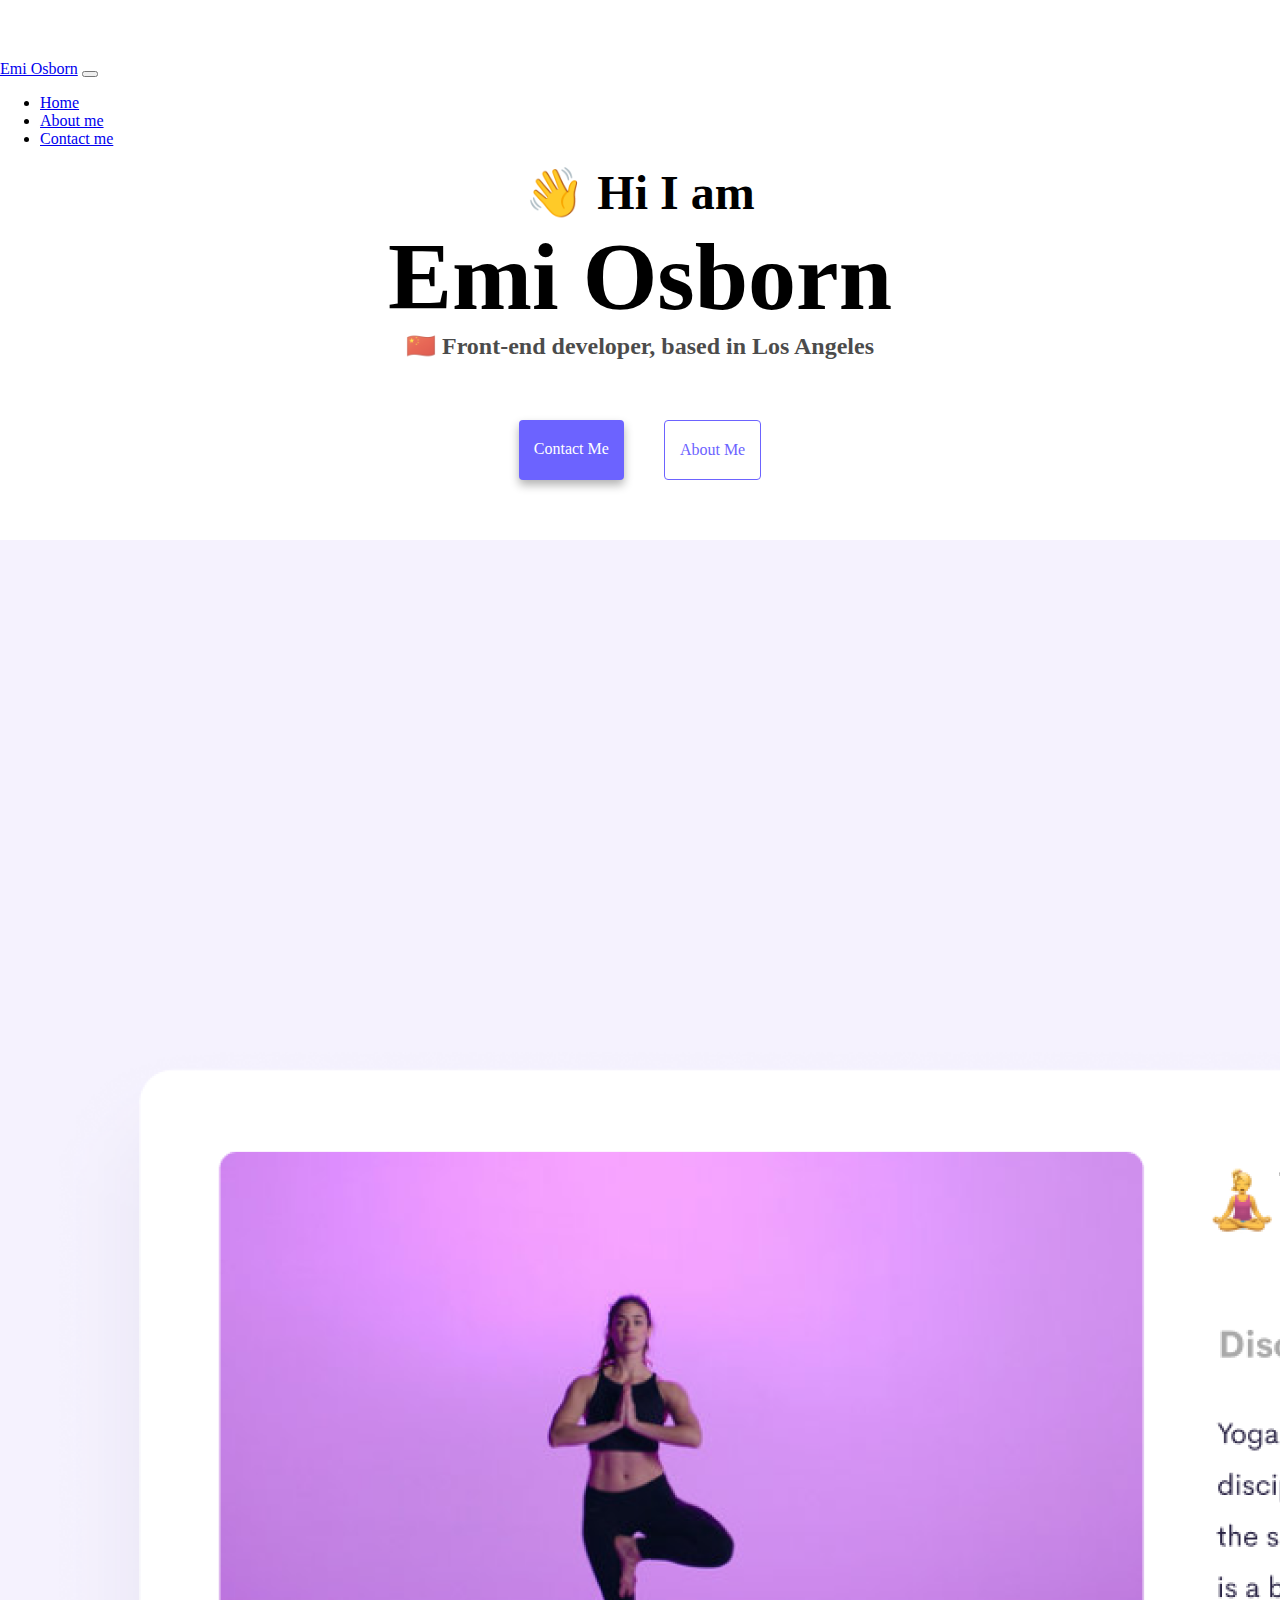
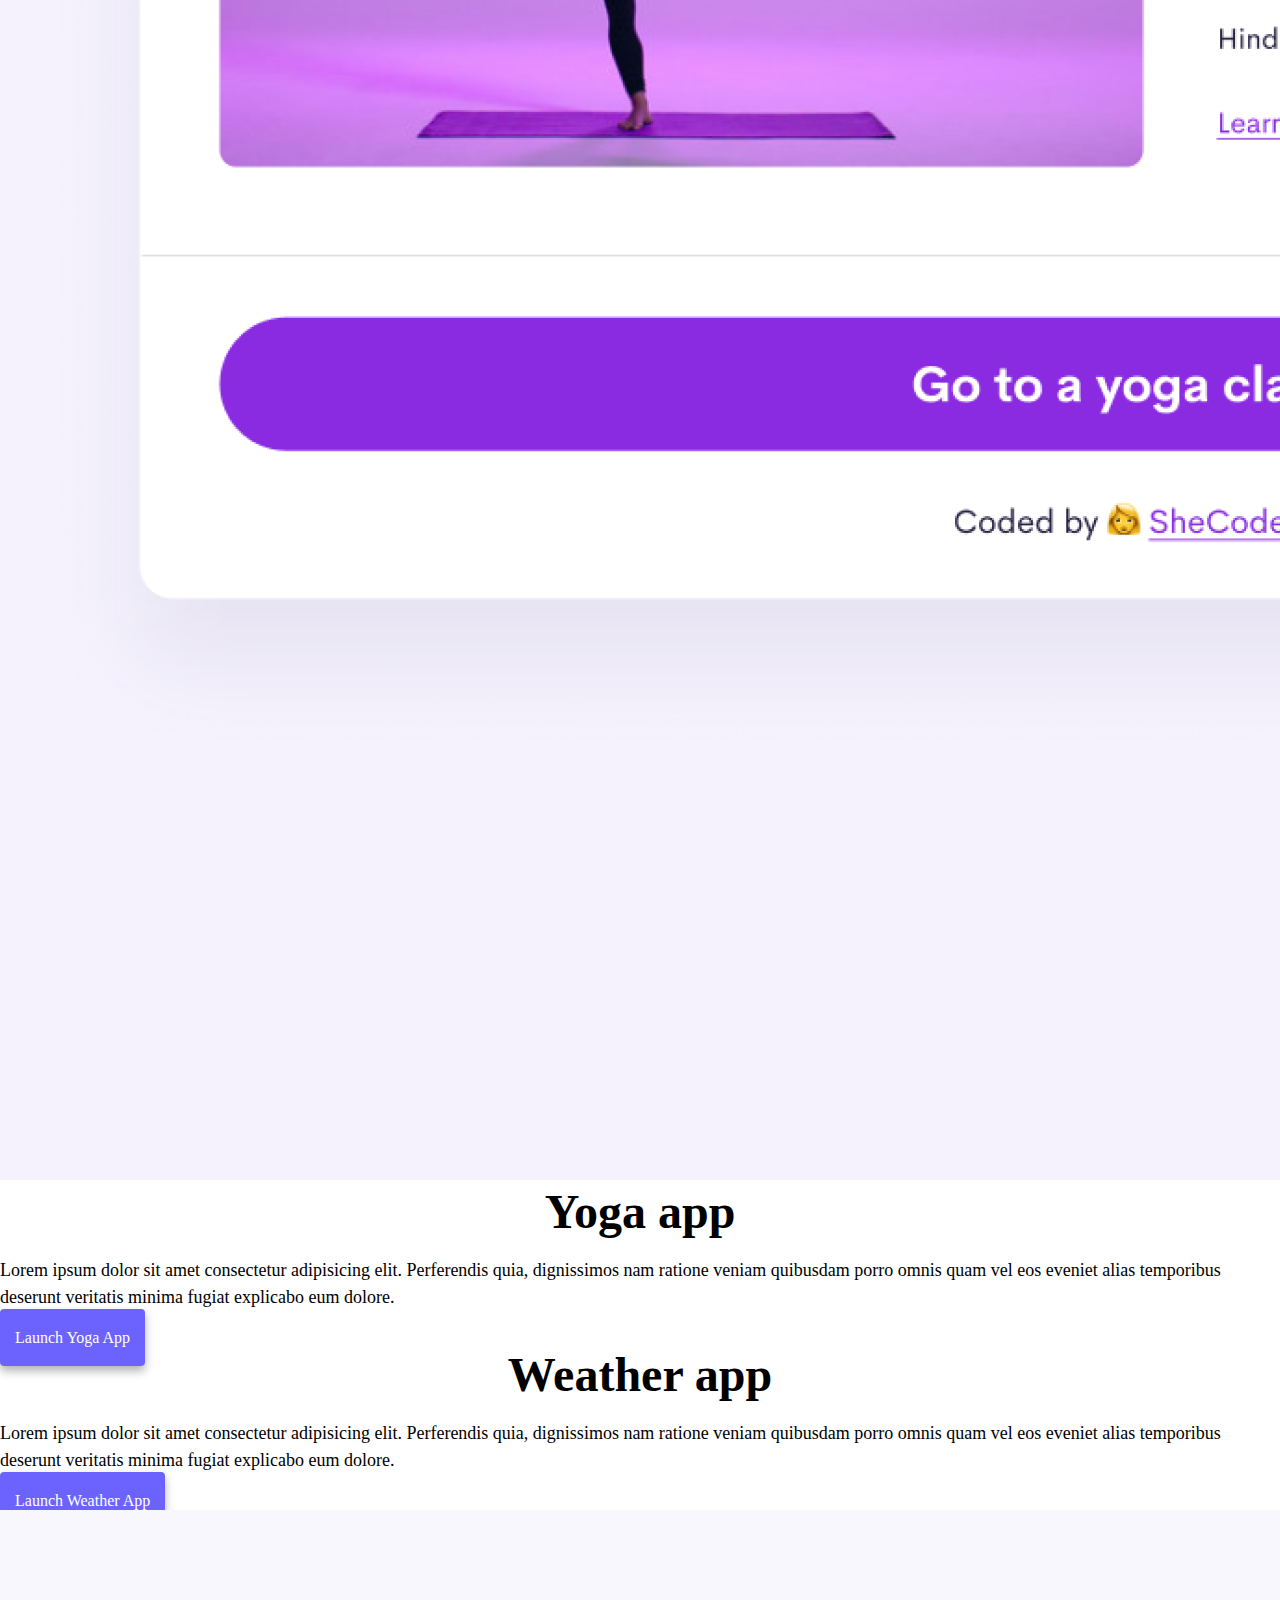
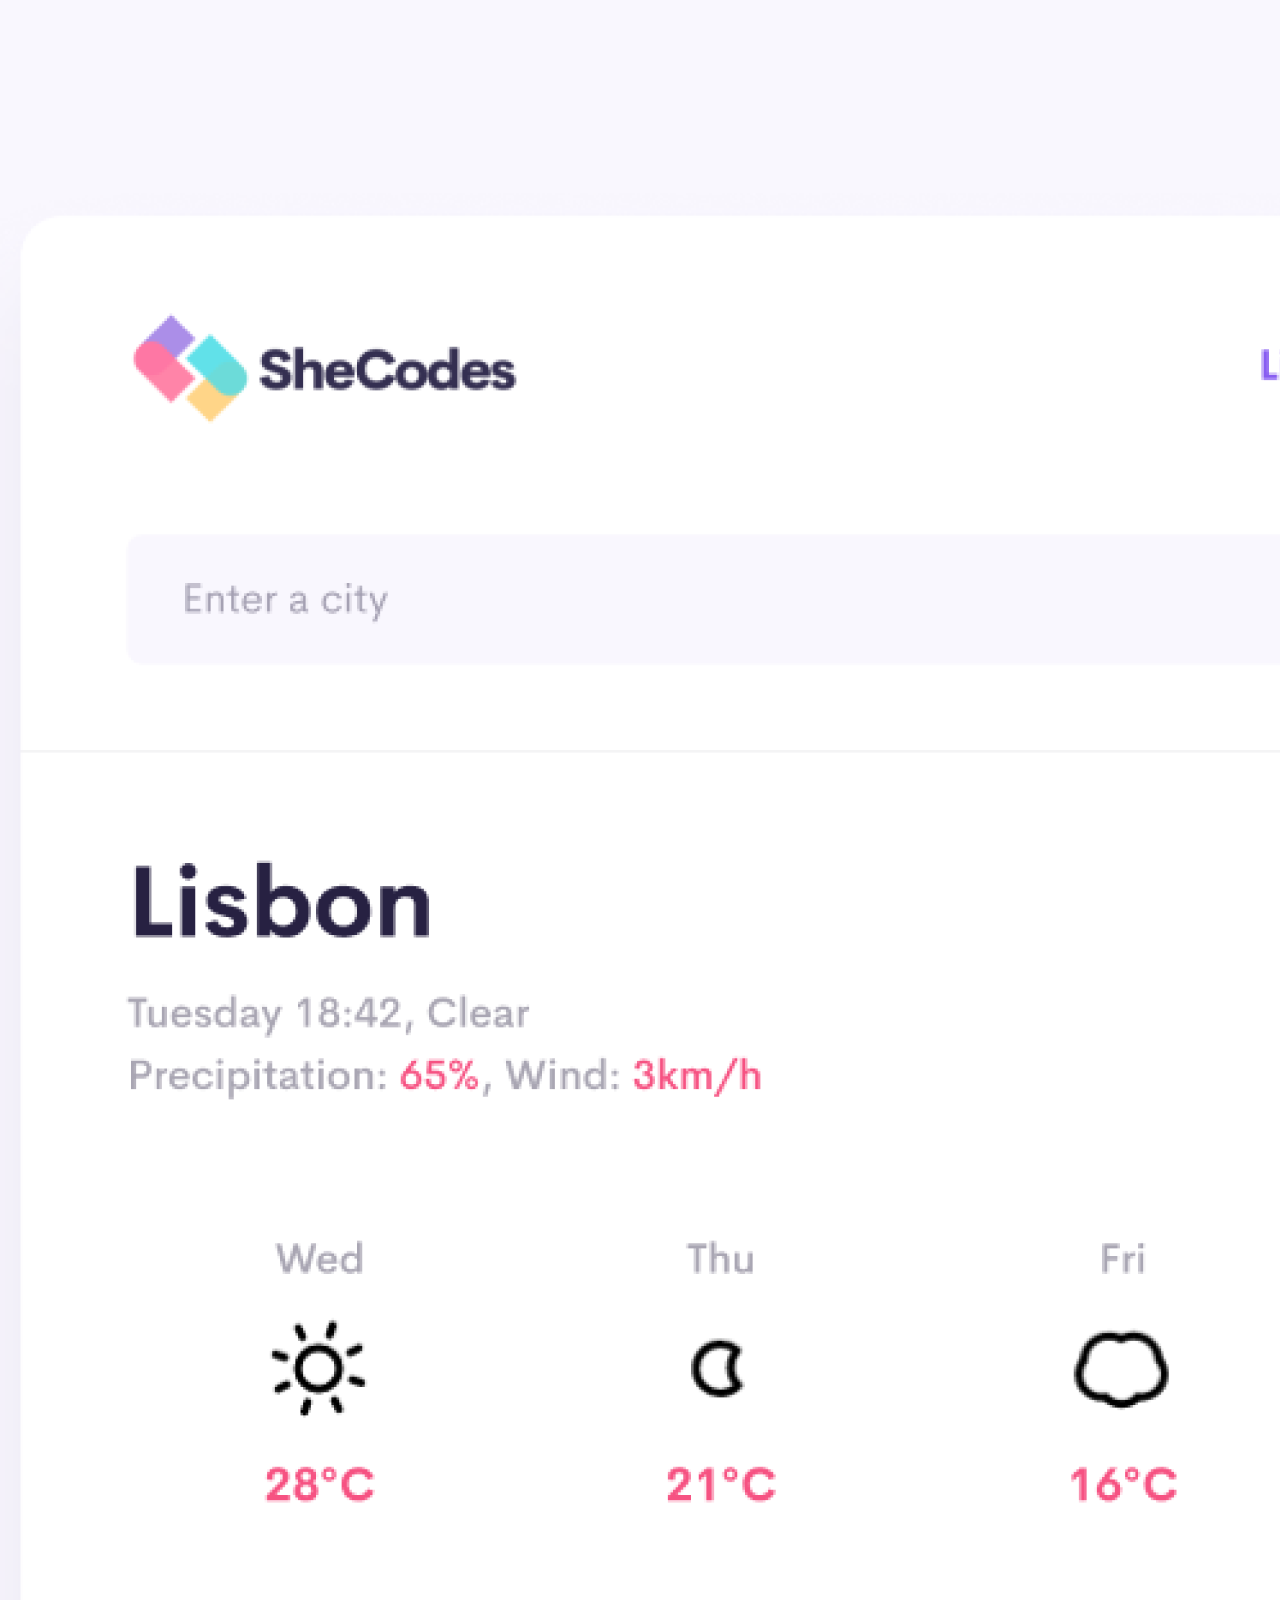
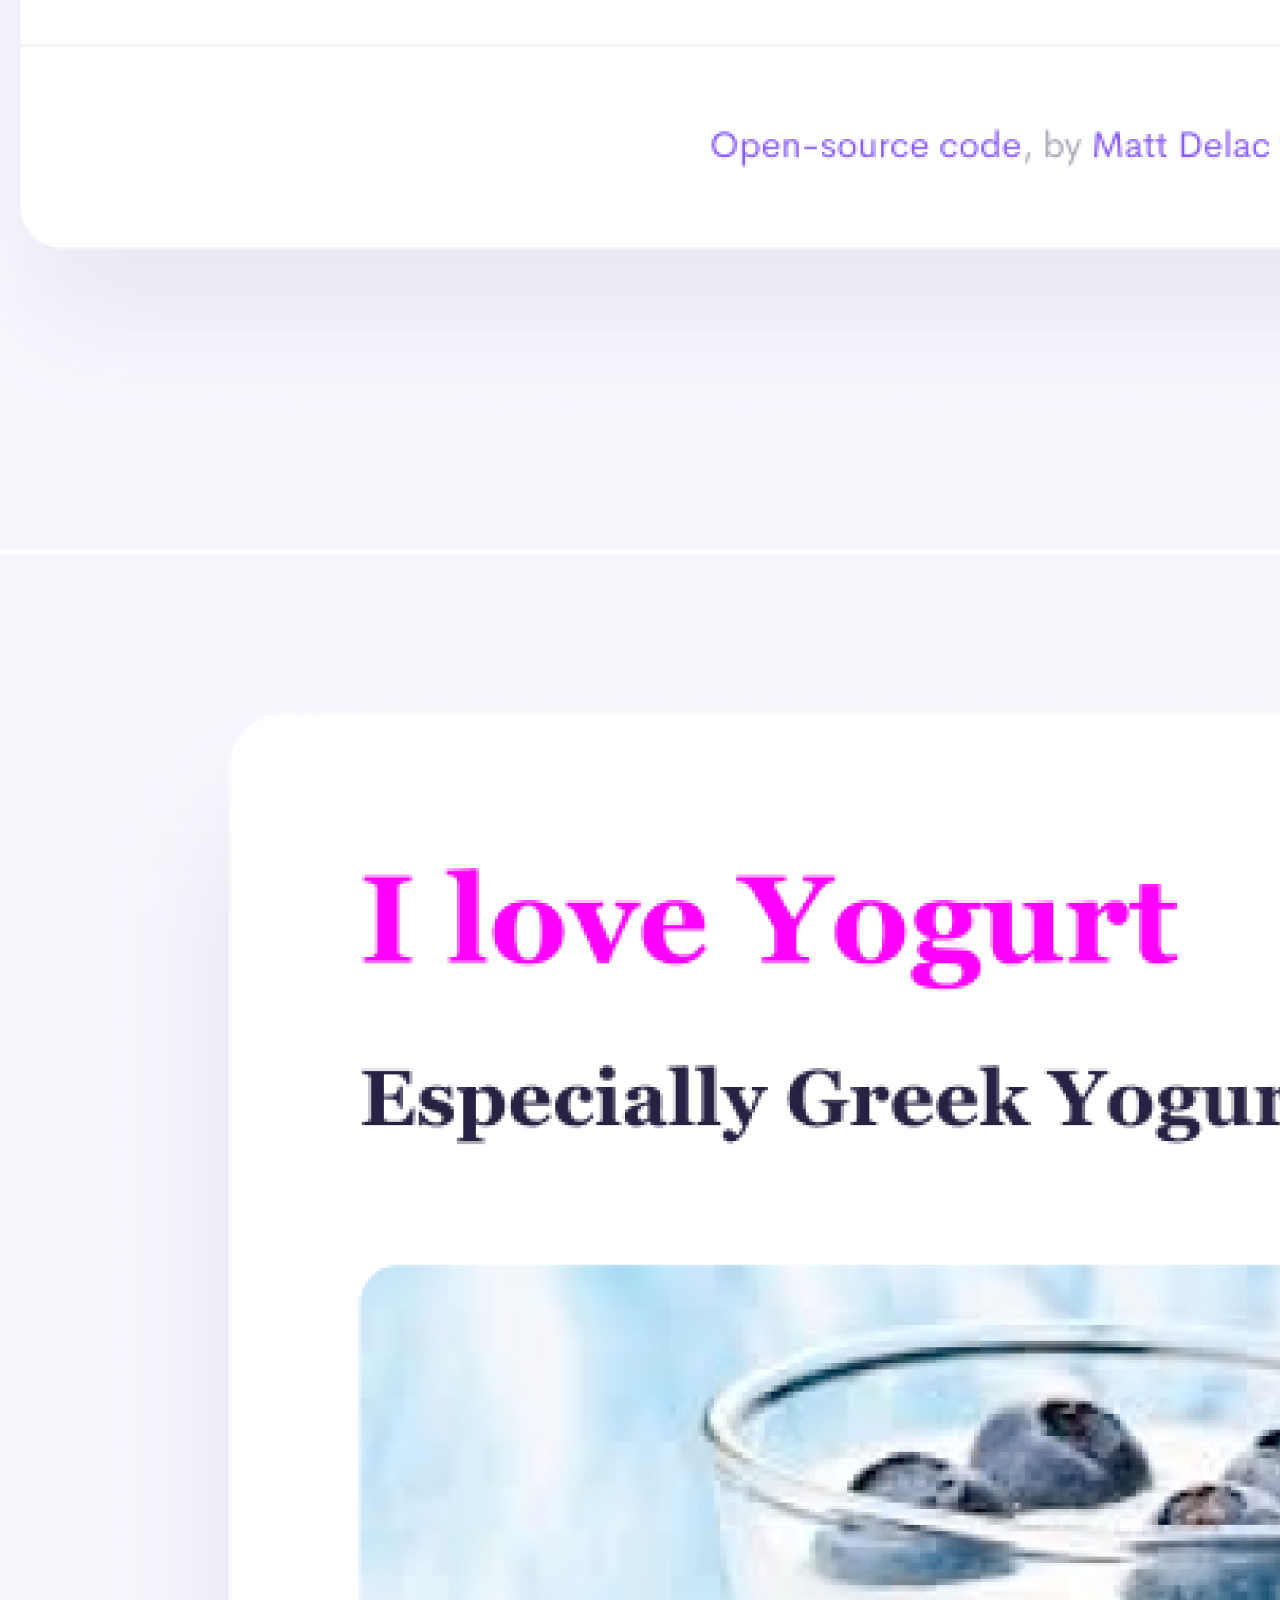
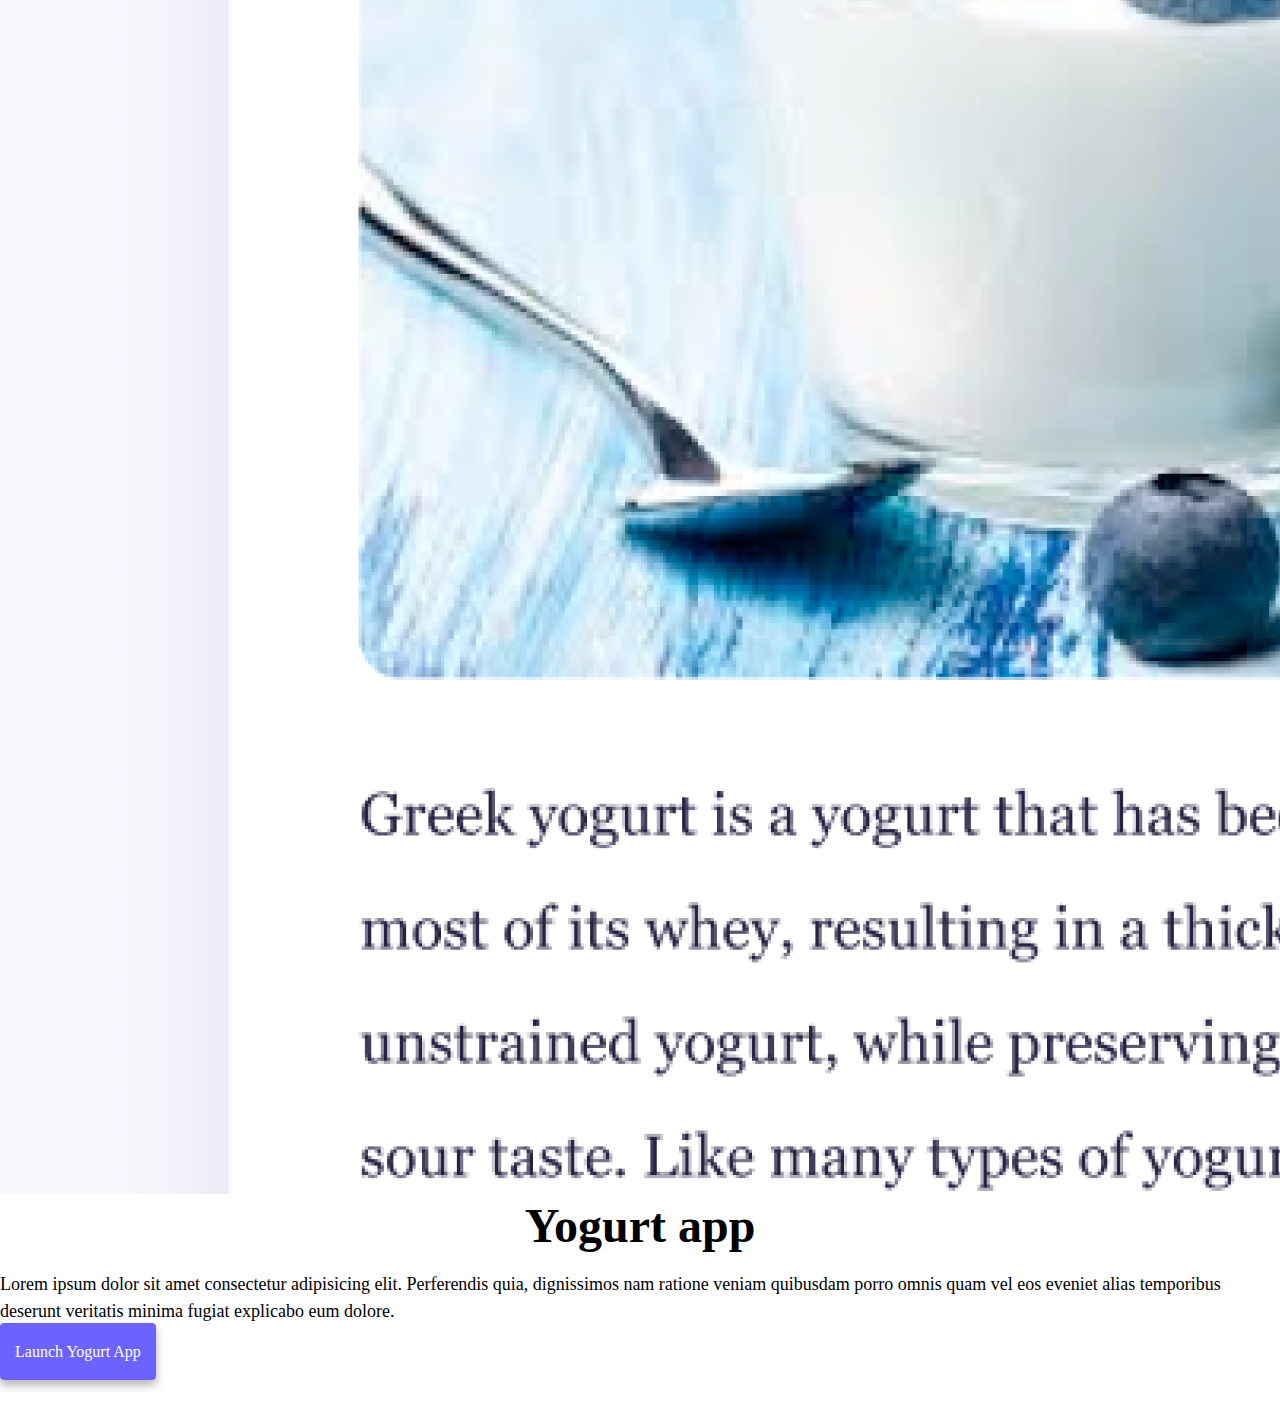
==== index.html @ ee7c5834 "Copied files from Codesandbox" ====
<!DOCTYPE html>
<html lang="en">
  <head>
    <meta charset="UTF-8" />
    <meta http-equiv="X-UA-Compatible" content="IE=edge" />
    <meta name="viewport" content="width=device-width, initial-scale=1.0" />
    <title>Emi Osborn</title>
    <link
      href="https://cdn.jsdelivr.net/npm/bootstrap@5.1.3/dist/css/bootstrap.min.css"
      rel="stylesheet"
      integrity="sha384-1BmE4kWBq78iYhFldvKuhfTAU6auU8tT94WrHftjDbrCEXSU1oBoqyl2QvZ6jIW3"
      crossorigin="anonymous"
    />
    <script
      src="https://cdn.jsdelivr.net/npm/bootstrap@5.1.3/dist/js/bootstrap.bundle.min.js"
      integrity="sha384-ka7Sk0Gln4gmtz2MlQnikT1wXgYsOg+OMhuP+IlRH9sENBO0LRn5q+8nbTov4+1p"
      crossorigin="anonymous"
    ></script>
    <link rel="stylesheet" href="style.css" />
  </head>
  <body>
    <nav class="navbar navbar-expand-lg navbar-light bg-light d-flex fixed-top">
      <div class="container-fluid">
        <a class="navbar-brand" href="index.html">Emi Osborn</a>
        <button
          class="navbar-toggler"
          type="button"
          data-bs-toggle="collapse"
          data-bs-target="#navbarNav"
          aria-controls="navbarNav"
          aria-expanded="false"
          aria-label="Toggle navigation"
        >
          <span class="navbar-toggler-icon"></span>
        </button>
        <div class="collapse navbar-collapse" id="navbarNav">
          <ul class="navbar-nav">
            <li class="nav-item">
              <a class="nav-link active" aria-current="page" href="index.html"
                >Home</a
              >
            </li>
            <li class="nav-item">
              <a class="nav-link" href="about.html">About me</a>
            </li>
            <li class="nav-item">
              <a class="nav-link" href="about.html#contact">Contact me</a>
            </li>
          </ul>
        </div>
      </div>
    </nav>
    <h2>👋 Hi I am</h2>
    <h1>Emi Osborn</h1>
    <h3>🇨🇳 Front-end developer, based in Los Angeles</h3>
    <div class="navigation-links">
      <a href="about.html#contact" class="contact-link">Contact me</a>
      <a href="about.html" class="about-link">About me</a>
    </div>
    <div class="container">
      <div class="row d-flex">
        <div class="col-sm-6">
          <img src="images/yoga.png" alt="Yoga" class="img-fluid founded" />
        </div>
        <div class="col-sm-6">
          <h2 class="text-start mb-3">Yoga app</h2>
          <p>
            Lorem ipsum dolor sit amet consectetur adipisicing elit. Perferendis
            quia, dignissimos nam ratione veniam quibusdam porro omnis quam vel
            eos eveniet alias temporibus deserunt veritatis minima fugiat
            explicabo eum dolore.
          </p>
          <div class="mt-5">
            <a href="#" class="link-button">Launch Yoga App</a>
          </div>
        </div>
      </div>

      <div class="row d-flex mt-5">
        <div class="col-sm-6">
          <h2 class="text-start mb-3">Weather app</h2>
          <p>
            Lorem ipsum dolor sit amet consectetur adipisicing elit. Perferendis
            quia, dignissimos nam ratione veniam quibusdam porro omnis quam vel
            eos eveniet alias temporibus deserunt veritatis minima fugiat
            explicabo eum dolore.
          </p>
          <div class="mt-5">
            <a href="#" class="link-button">Launch Weather App</a>
          </div>
        </div>
        <div class="col-sm-6">
          <img
            src="images/weather.png"
            alt="Weather"
            class="img-fluid founded"
          />
        </div>
      </div>
      <div class="row d-flex mt-5">
        <div class="col-sm-6">
          <img src="images/yogurt.png" alt="Ypgurt" class="img-fluid founded" />
        </div>
        <div class="col-sm-6">
          <h2 class="text-start mb-3">Yogurt app</h2>
          <p>
            Lorem ipsum dolor sit amet consectetur adipisicing elit. Perferendis
            quia, dignissimos nam ratione veniam quibusdam porro omnis quam vel
            eos eveniet alias temporibus deserunt veritatis minima fugiat
            explicabo eum dolore.
          </p>
          <div class="mt-5">
            <a href="#" class="link-button">Launch Yogurt App</a>
          </div>
        </div>
      </div>
    </div>
  </body>
</html>
---- style.css ----
:root {
  --primary-color: #6c63ff;
  --secondary-color: #f5f2fe;
  --box-shadow: 0 5px 10px rgba(0, 0, 0, 0.3);
}

body {
  margin: 60px auto;
}

h1,
h2,
h3 {
  text-align: center;
  margin: 0;
}

h1 {
  font-size: 96px;
}

h2 {
  font-size: 48px;
}

h3 {
  font-size: 24px;
  opacity: 0.7;
}

p {
  font-size: 18px;
  line-height: 1.5;
}

.navigation-links {
  display: flex;
  margin: 40px 0;
  justify-content: center;
}

.navigation-links a {
  margin: 20px;
  border-radius: 4px;
  padding: 20px 15px;
  text-decoration: none;
  text-transform: capitalize;
}

.contact-link {
  background: var(--primary-color);
  box-shadow: var(--box-shadow);
  color: white;
}

.about-link {
  color: var(--primary-color);
  border: 1px solid var(--primary-color);
}

.homepage-link {
  color: var(--primary-color);
  text-align: center;
  display: block;
}

.about-paragraphs {
  display: flex;
  margin: 30px 0;
}

.about-paragraphs p {
  margin: 10px;
}

.email-link {
  display: flex;
  justify-content: center;
  color: var(--primary-color);
  font-size: 28px;
  text-decoration: none;
}

.email-link:hover {
  text-decoration: underline;
}

.link-button {
  border-radius: 4px;
  padding: 20px 15px;
  text-decoration: none;
  text-transform: capitalize;
  background: var(--primary-color);
  box-shadow: var(--box-shadow);
  color: white;
}
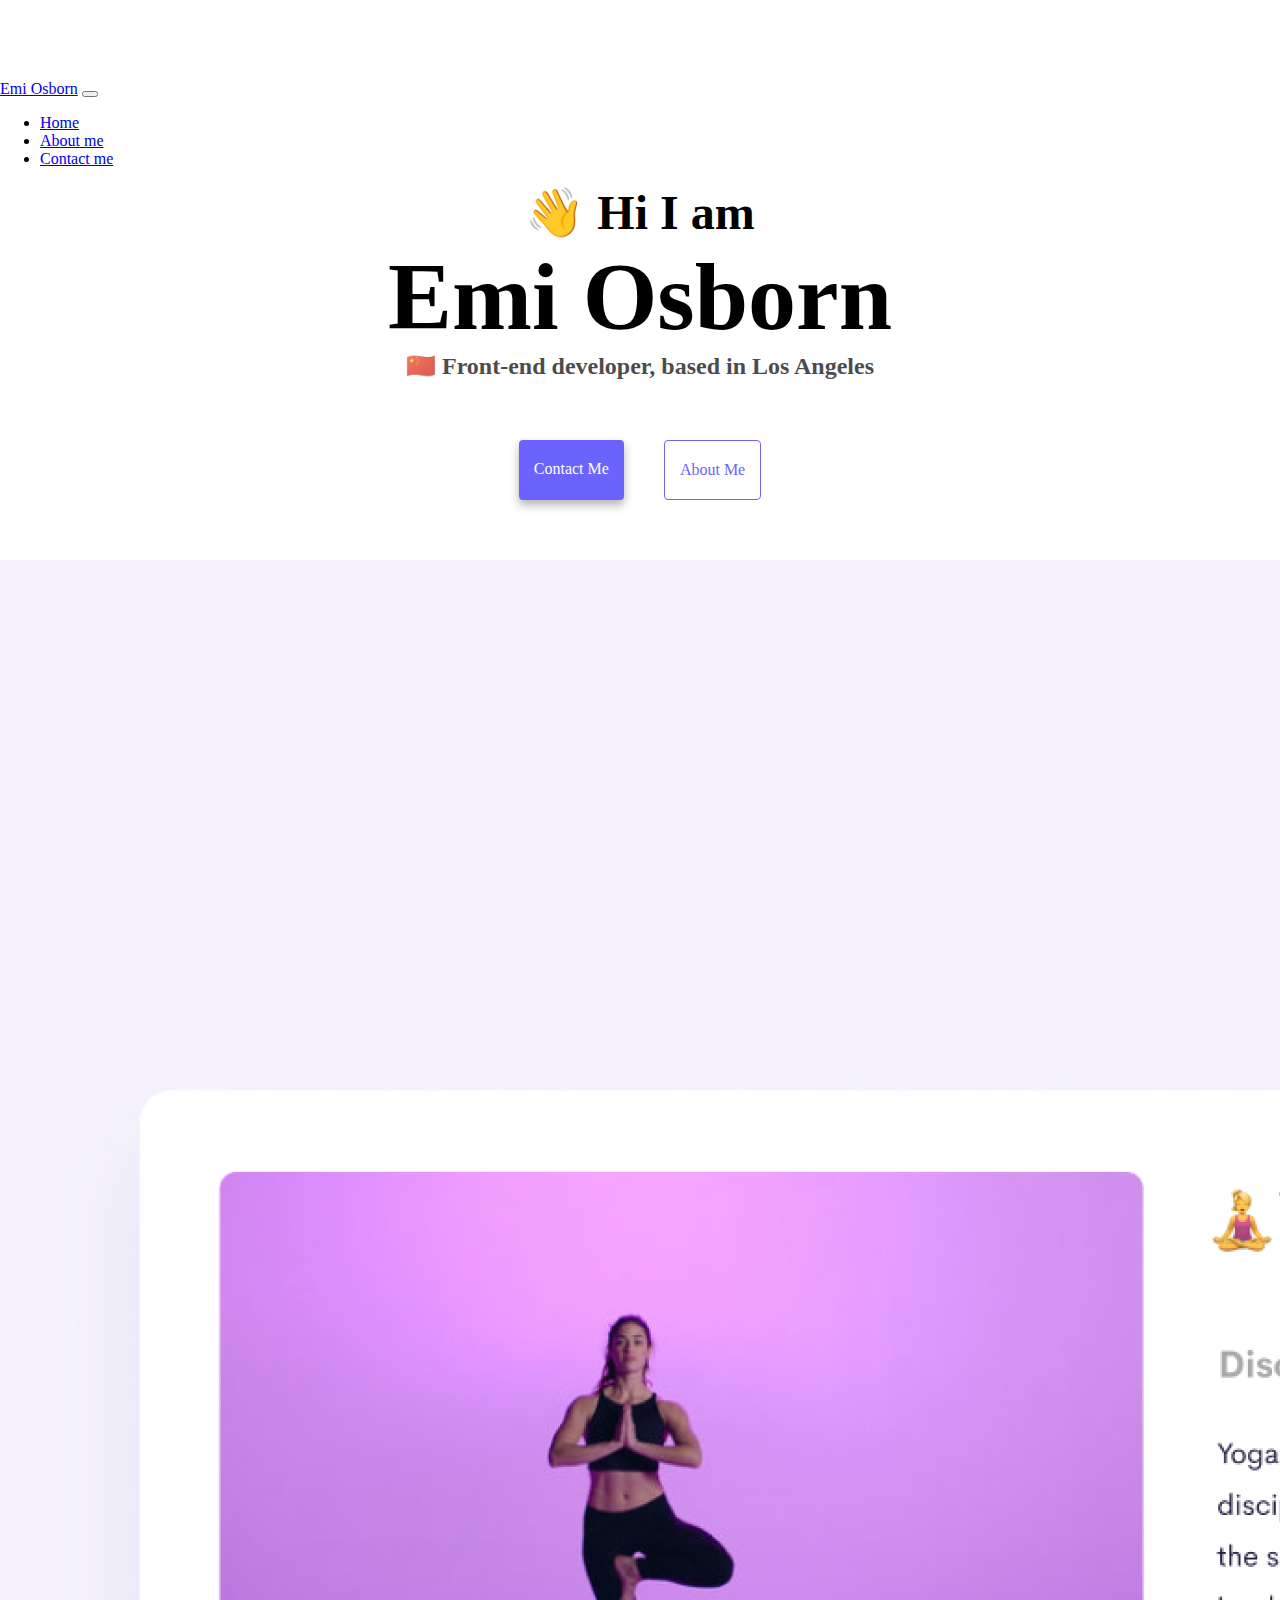
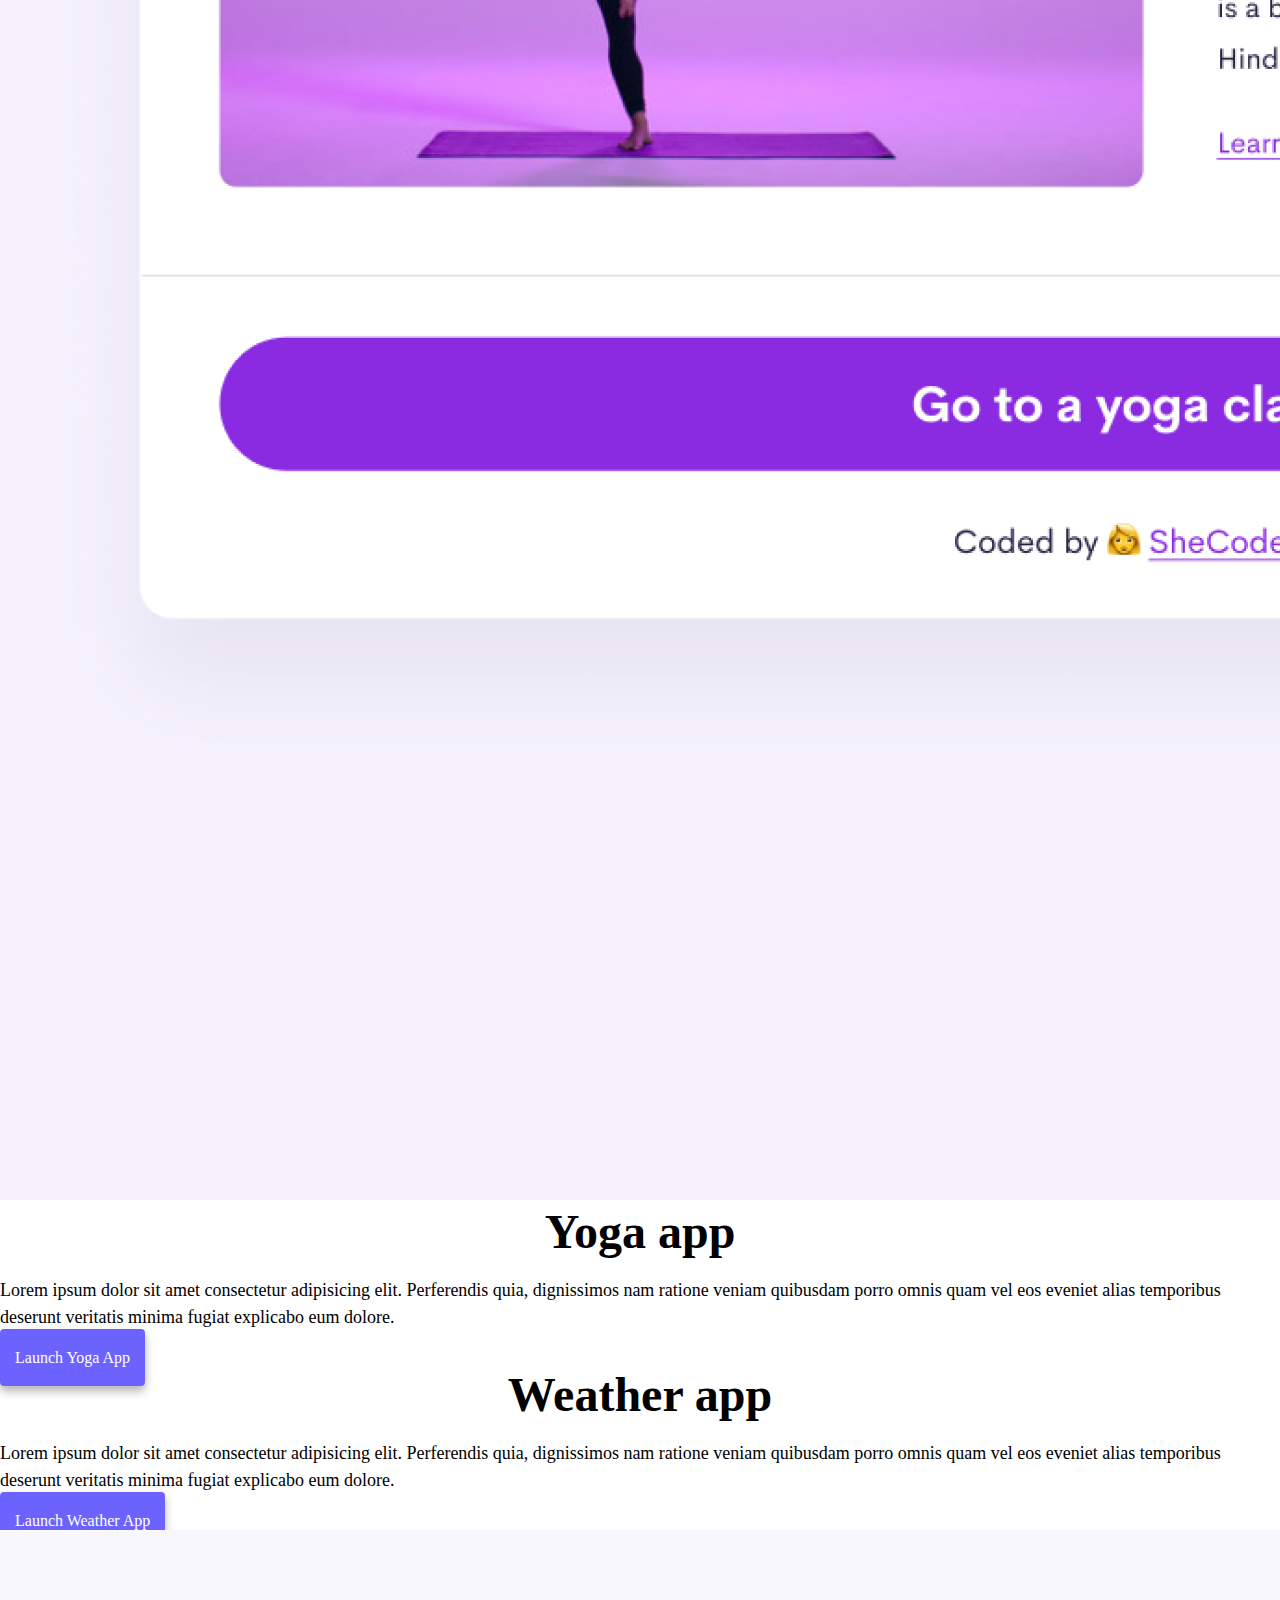
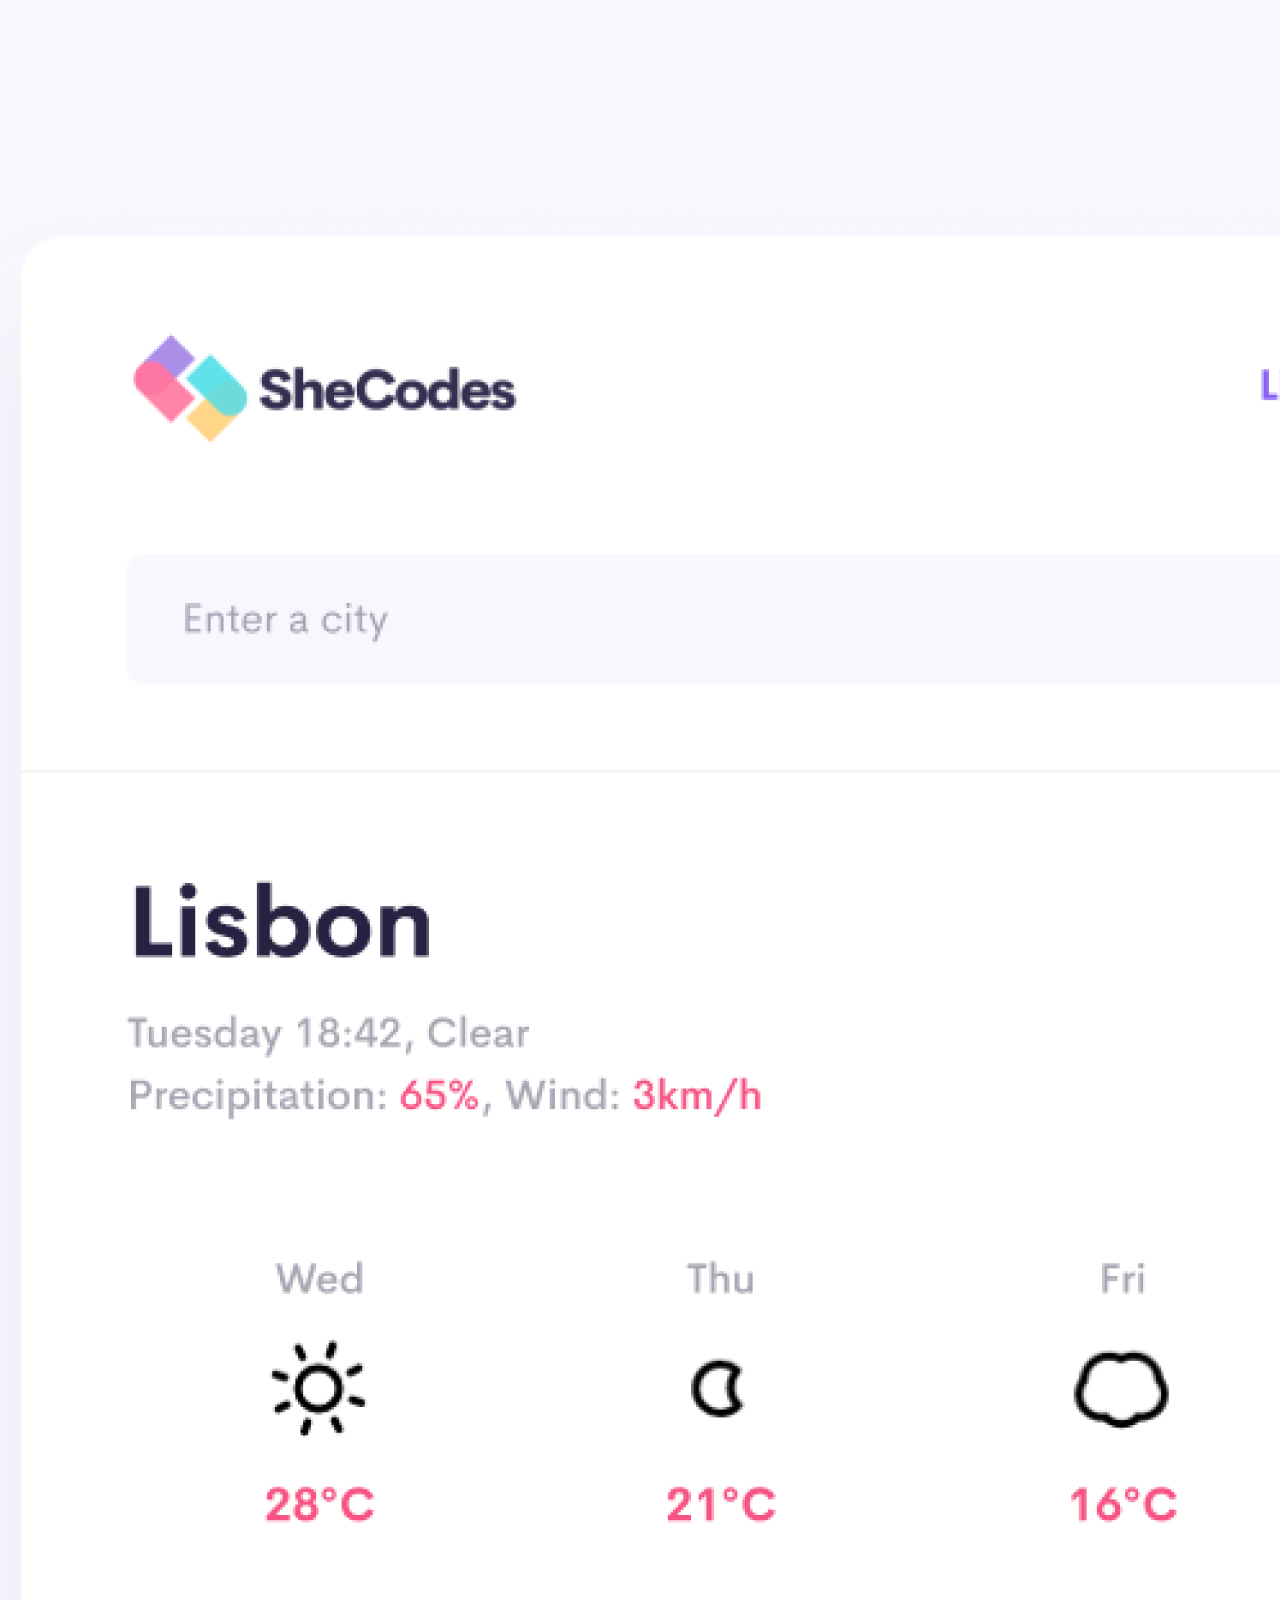
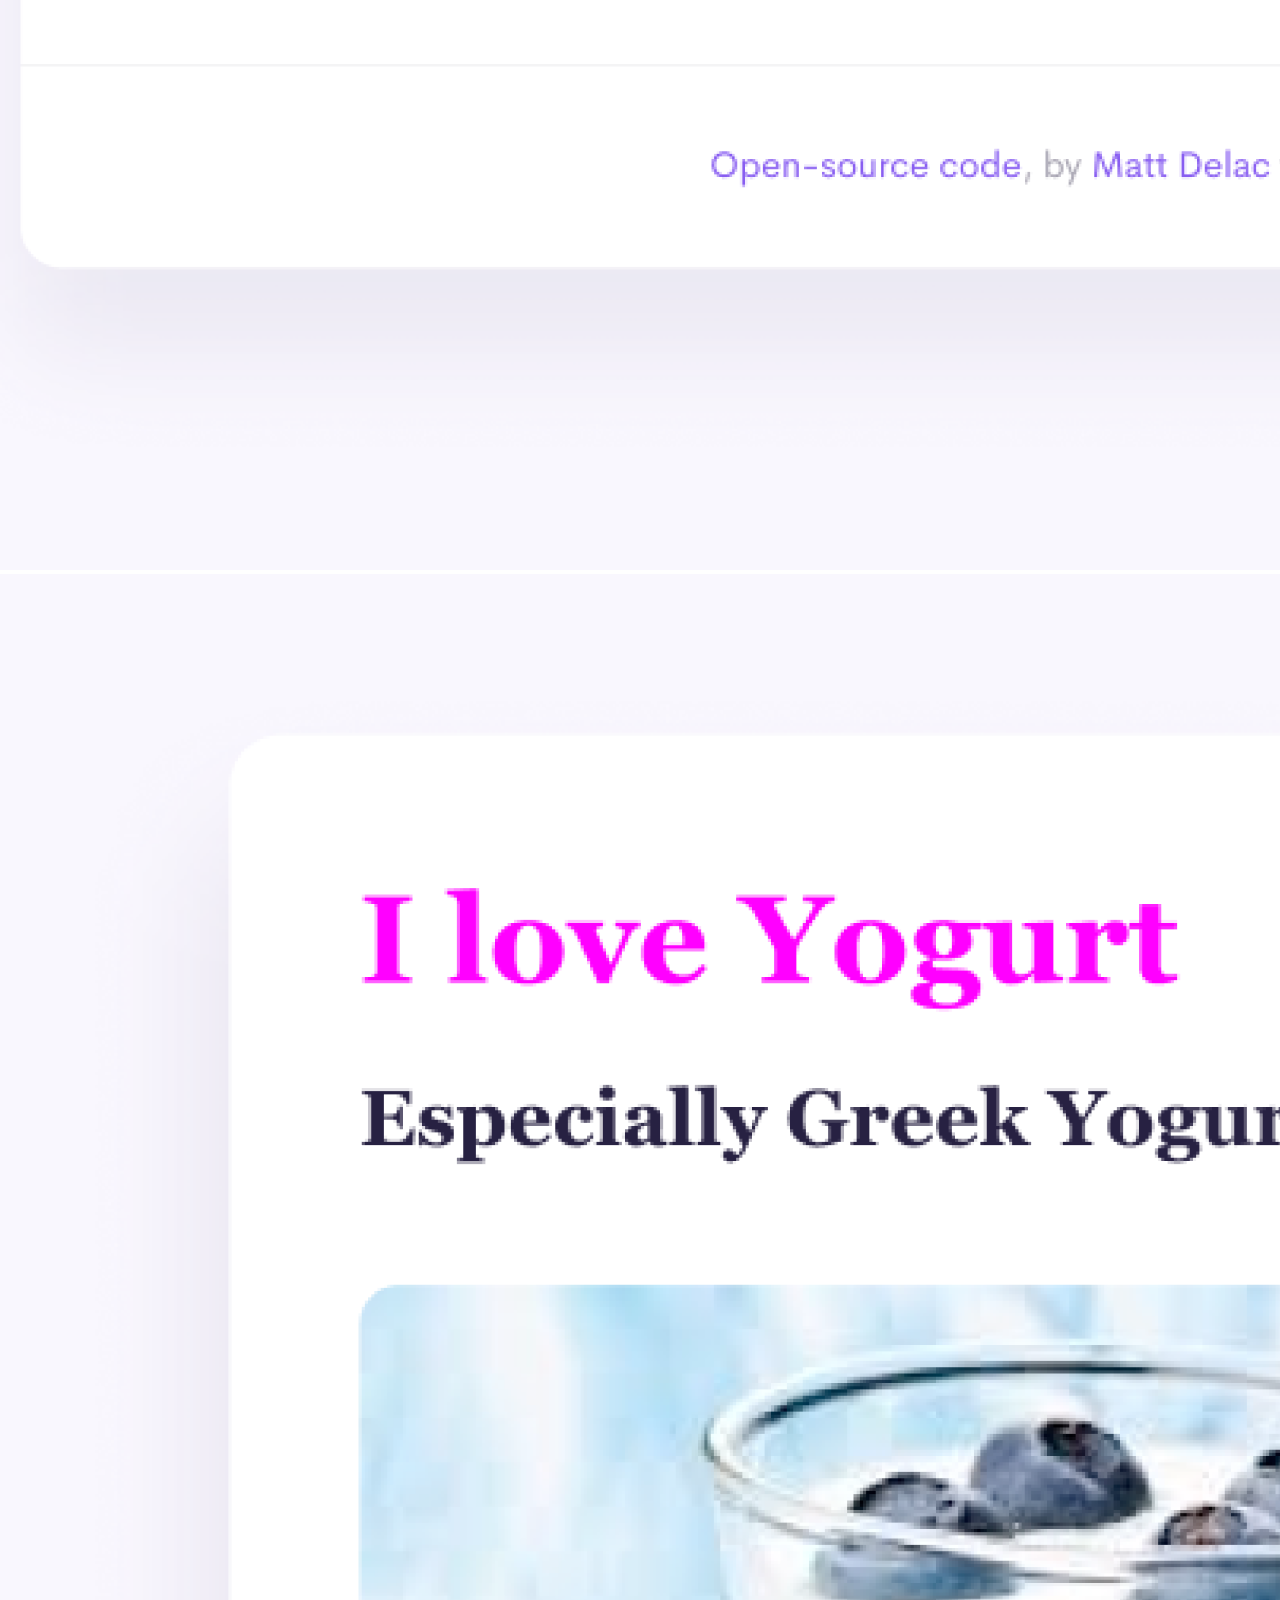
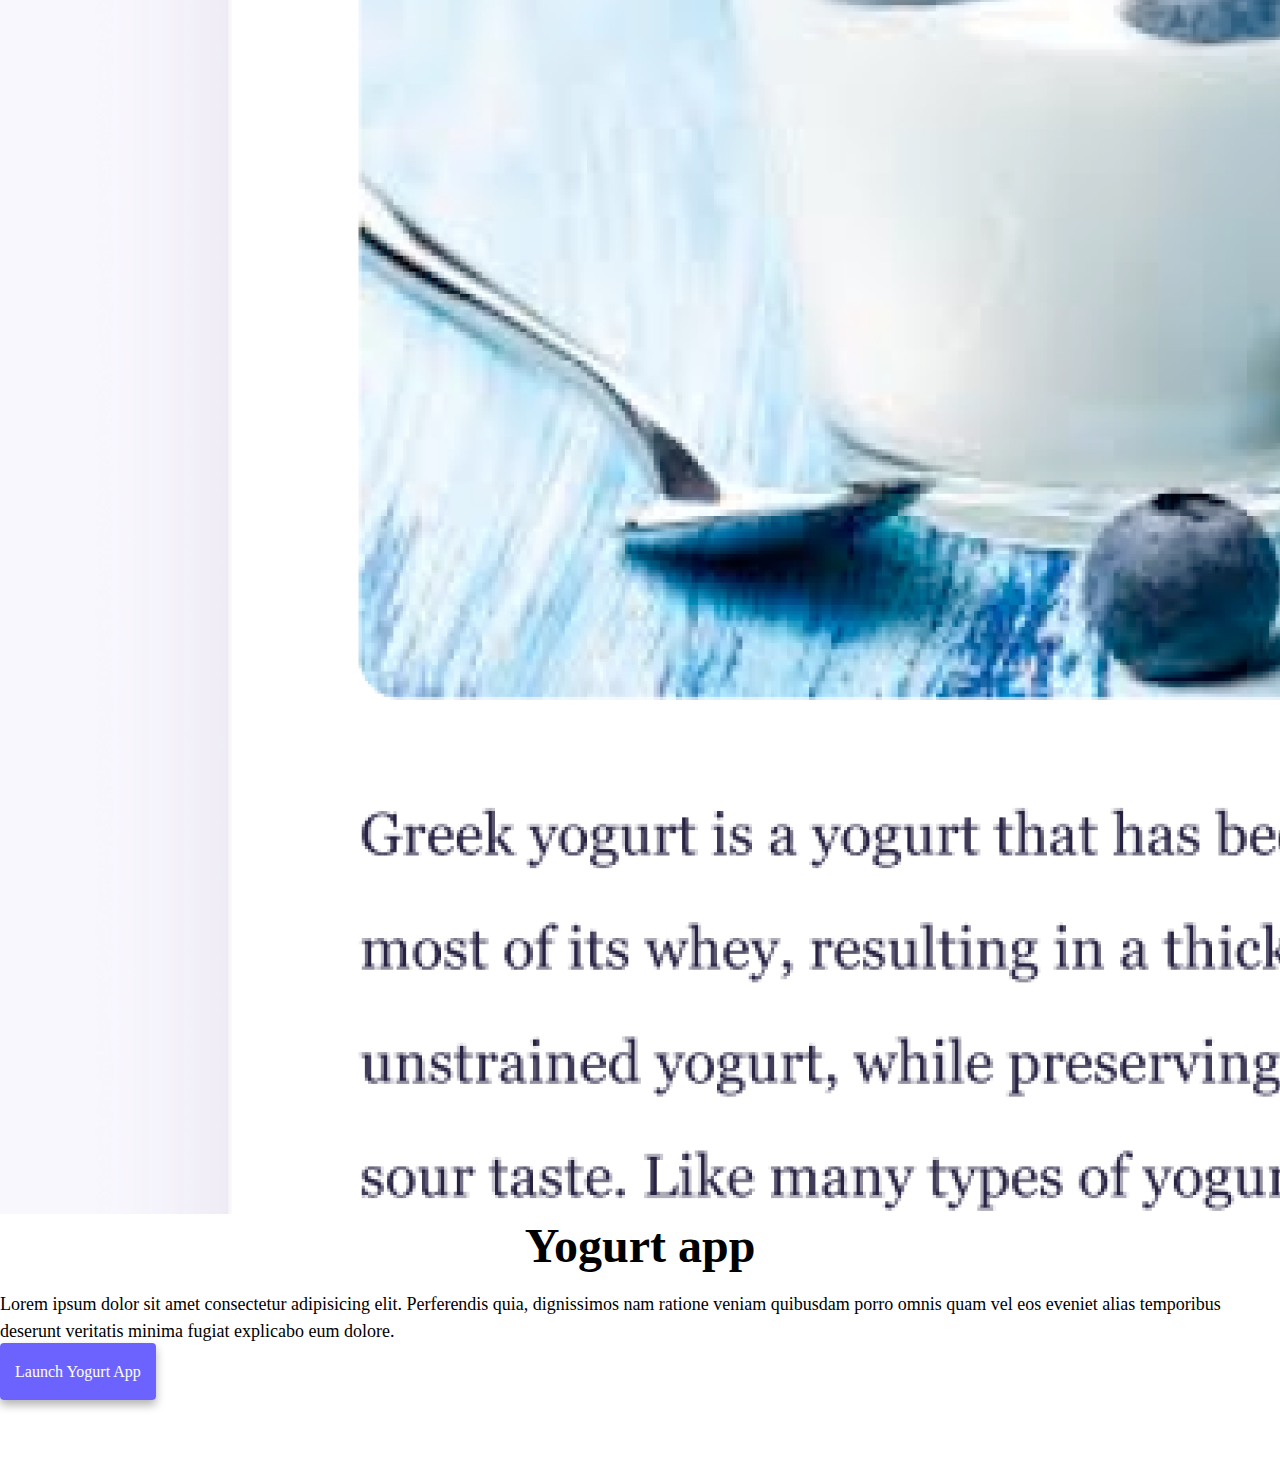
==== commit 0b14b1ef: "Made index.html SEO & mobile friendly" ====
--- a/index.html
+++ b/index.html
@@ -4,7 +4,11 @@
     <meta charset="UTF-8" />
     <meta http-equiv="X-UA-Compatible" content="IE=edge" />
     <meta name="viewport" content="width=device-width, initial-scale=1.0" />
-    <title>Emi Osborn</title>
+    <meta
+      name="description"
+      content="Emi Osborn | Front-end developer portfolio"
+    />
+    <title>Front end developer | Emi Osborn</title>
     <link
       href="https://cdn.jsdelivr.net/npm/bootstrap@5.1.3/dist/css/bootstrap.min.css"
       rel="stylesheet"
@@ -16,12 +20,12 @@
       integrity="sha384-ka7Sk0Gln4gmtz2MlQnikT1wXgYsOg+OMhuP+IlRH9sENBO0LRn5q+8nbTov4+1p"
       crossorigin="anonymous"
     ></script>
-    <link rel="stylesheet" href="style.css" />
+    <link rel="stylesheet" href="/style.css" />
   </head>
   <body>
     <nav class="navbar navbar-expand-lg navbar-light bg-light d-flex fixed-top">
       <div class="container-fluid">
-        <a class="navbar-brand" href="index.html">Emi Osborn</a>
+        <a class="navbar-brand" href="/index.html">Emi Osborn</a>
         <button
           class="navbar-toggler"
           type="button"
@@ -36,15 +40,15 @@
         <div class="collapse navbar-collapse" id="navbarNav">
           <ul class="navbar-nav">
             <li class="nav-item">
-              <a class="nav-link active" aria-current="page" href="index.html"
+              <a class="nav-link active" aria-current="page" href="/index.html"
                 >Home</a
               >
             </li>
             <li class="nav-item">
-              <a class="nav-link" href="about.html">About me</a>
+              <a class="nav-link" href="/about.html">About me</a>
             </li>
             <li class="nav-item">
-              <a class="nav-link" href="about.html#contact">Contact me</a>
+              <a class="nav-link" href="/about.html#contact">Contact me</a>
             </li>
           </ul>
         </div>
@@ -54,13 +58,19 @@
     <h1>Emi Osborn</h1>
     <h3>🇨🇳 Front-end developer, based in Los Angeles</h3>
     <div class="navigation-links">
-      <a href="about.html#contact" class="contact-link">Contact me</a>
-      <a href="about.html" class="about-link">About me</a>
+      <a href="/about.html#contact" class="contact-link" title="Contact me"
+        >Contact me</a
+      >
+      <a href="/about.html" class="about-link" title="About me">About me</a>
     </div>
     <div class="container">
       <div class="row d-flex">
         <div class="col-sm-6">
-          <img src="images/yoga.png" alt="Yoga" class="img-fluid founded" />
+          <img
+            src="/images/yoga.png"
+            alt="Yoga"
+            class="img-fluid rounded d-none d-sm-block"
+          />
         </div>
         <div class="col-sm-6">
           <h2 class="text-start mb-3">Yoga app</h2>
@@ -71,7 +81,9 @@
             explicabo eum dolore.
           </p>
           <div class="mt-5">
-            <a href="#" class="link-button">Launch Yoga App</a>
+            <a href="#" class="link-button" title="Launch Yoga App"
+              >Launch Yoga App</a
+            >
           </div>
         </div>
       </div>
@@ -86,20 +98,26 @@
             explicabo eum dolore.
           </p>
           <div class="mt-5">
-            <a href="#" class="link-button">Launch Weather App</a>
+            <a href="#" class="link-button" title="Launch Weather App"
+              >Launch Weather App</a
+            >
           </div>
         </div>
         <div class="col-sm-6">
           <img
-            src="images/weather.png"
+            src="/images/weather.png"
             alt="Weather"
-            class="img-fluid founded"
+            class="img-fluid rounded d-none d-sm-block"
           />
         </div>
       </div>
       <div class="row d-flex mt-5">
         <div class="col-sm-6">
-          <img src="images/yogurt.png" alt="Ypgurt" class="img-fluid founded" />
+          <img
+            src="/images/yogurt.png"
+            alt="Ypgurt"
+            class="img-fluid rounded d-none d-sm-block"
+          />
         </div>
         <div class="col-sm-6">
           <h2 class="text-start mb-3">Yogurt app</h2>
@@ -110,7 +128,9 @@
             explicabo eum dolore.
           </p>
           <div class="mt-5">
-            <a href="#" class="link-button">Launch Yogurt App</a>
+            <a href="#" class="link-button" title="Launch Yogurt App"
+              >Launch Yogurt App</a
+            >
           </div>
         </div>
       </div>
--- a/style.css
+++ b/style.css
@@ -5,7 +5,7 @@
 }
 
 body {
-  margin: 60px auto;
+  margin: 80px auto;
 }
 
 h1,
@@ -94,3 +94,26 @@
   box-shadow: var(--box-shadow);
   color: white;
 }
+
+@media (max-width: 576px) {
+  h2 {
+    font-size: 30px;
+  }
+  h1 {
+    font-size: 60px;
+  }
+  h3 {
+    font-size: 18px;
+  }
+  .text-start {
+    text-align: center !important;
+  }
+  p {
+    text-align: center;
+  }
+  .link-button {
+    text-align: center;
+    display: block;
+    margin: 0 20%;
+  }
+}
